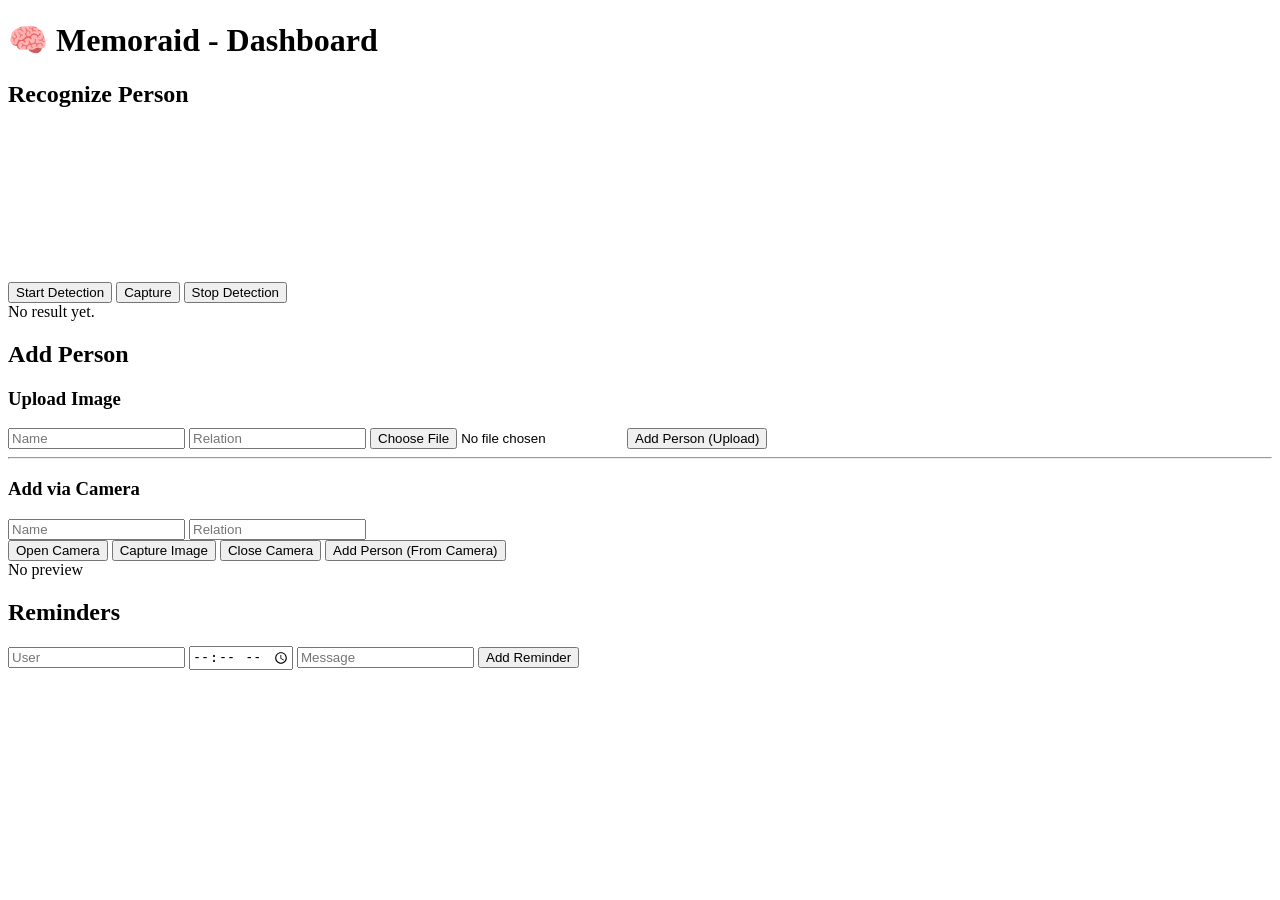
==== templates/index.html @ 399fafb7 "cleaning" ====
<!DOCTYPE html>
<html lang="en">
<head>
  <meta charset="utf-8" />
  <title>Memoraid Dashboard</title>
  <link rel="stylesheet" href="/static/style.css" />
</head>
<body>
  <h1>🧠 Memoraid - Dashboard</h1>

  <!-- Recognize Person -->
  <section class="card">
    <h2>Recognize Person</h2>
    <video id="rec-video" autoplay playsinline></video>
    <canvas id="rec-canvas" style="display:none;"></canvas>

    <div class="controls">
      <button id="rec-start">Start Detection</button>
      <button id="rec-capture">Capture</button>
      <button id="rec-stop">Stop Detection</button>
    </div>

    <div id="rec-result" class="result-box">No result yet.</div>
  </section>

  <!-- Add Person -->
  <section class="card">
    <h2>Add Person</h2>

    <div class="sub">
      <h3>Upload Image</h3>
      <input id="upload-name" placeholder="Name" />
      <input id="upload-relation" placeholder="Relation" />
      <input id="upload-file" type="file" accept="image/*" />
      <button id="upload-add">Add Person (Upload)</button>
    </div>

    <hr/>

    <div class="sub">
      <h3>Add via Camera</h3>
      <video id="add-video" autoplay playsinline style="display:none;"></video>
      <canvas id="add-canvas" style="display:none;"></canvas>

      <input id="cam-name" placeholder="Name" />
      <input id="cam-relation" placeholder="Relation" />
      <div class="controls">
        <button id="add-open">Open Camera</button>
        <button id="add-capture">Capture Image</button>
        <button id="add-close">Close Camera</button>
        <button id="add-submit">Add Person (From Camera)</button>
      </div>

      <div id="added-preview" class="result-box">No preview</div>
    </div>
  </section>

  <!-- Reminders -->
  <section class="card">
    <h2>Reminders</h2>
    <input id="rem-user" placeholder="User" />
    <input id="rem-time" type="time" />
    <input id="rem-message" placeholder="Message" />
    <button id="rem-add">Add Reminder</button>

    <div id="rem-list" class="result-box"></div>
  </section>

  <script src="/static/script.js"></script>
</body>
</html>
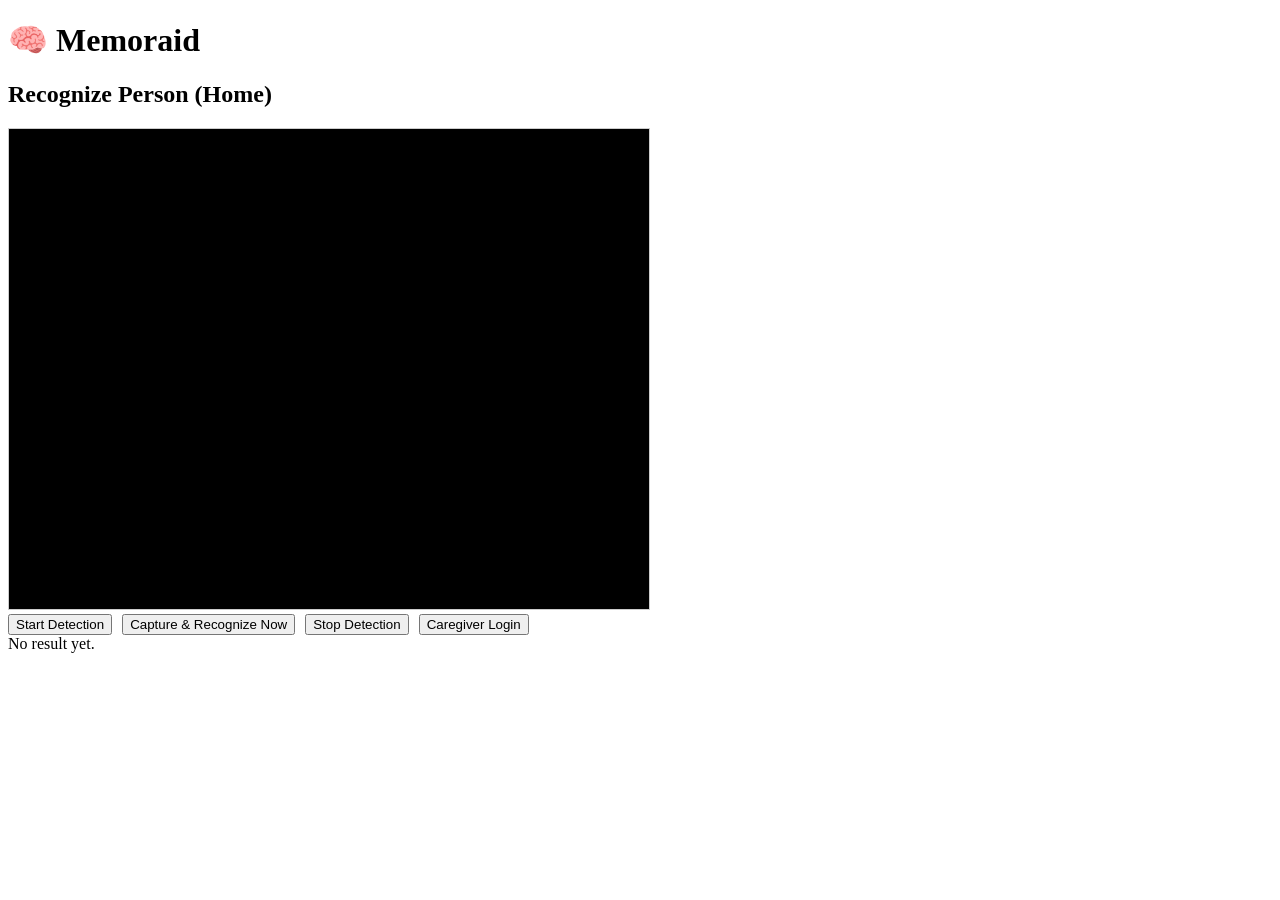
==== commit f9c1f5da: "two seprate dashboards but problem with face recognition" ====
--- a/templates/index.html
+++ b/templates/index.html
@@ -1,72 +1,240 @@
-
 <!DOCTYPE html>
 <html lang="en">
 <head>
   <meta charset="utf-8" />
-  <title>Memoraid Dashboard</title>
+  <title>Memoraid - Home</title>
   <link rel="stylesheet" href="/static/style.css" />
+  <style>
+    /* small overrides for larger preview */
+    #rec-video { width: 640px; height: 480px; border: 1px solid #ccc; background:#000; }
+    .controls button { margin-right: 6px; }
+    /* simple modal */
+    .modal { display:none; position: fixed; left:0; top:0; right:0; bottom:0; background: rgba(0,0,0,0.5); align-items:center; justify-content:center; }
+    .modal .box { background:#fff; padding:16px; border-radius:6px; width:320px; }
+  </style>
 </head>
 <body>
-  <h1>🧠 Memoraid - Dashboard</h1>
-
-  <!-- Recognize Person -->
+  <h1>🧠 Memoraid</h1>
+
+  <!-- Recognize Person (Home) -->
   <section class="card">
-    <h2>Recognize Person</h2>
+    <h2>Recognize Person (Home)</h2>
     <video id="rec-video" autoplay playsinline></video>
     <canvas id="rec-canvas" style="display:none;"></canvas>
 
     <div class="controls">
       <button id="rec-start">Start Detection</button>
-      <button id="rec-capture">Capture</button>
+      <button id="rec-capture">Capture & Recognize Now</button>
       <button id="rec-stop">Stop Detection</button>
+      <button id="caregiver-login">Caregiver Login</button>
     </div>
 
     <div id="rec-result" class="result-box">No result yet.</div>
   </section>
 
-  <!-- Add Person -->
-  <section class="card">
-    <h2>Add Person</h2>
-
-    <div class="sub">
-      <h3>Upload Image</h3>
-      <input id="upload-name" placeholder="Name" />
-      <input id="upload-relation" placeholder="Relation" />
-      <input id="upload-file" type="file" accept="image/*" />
-      <button id="upload-add">Add Person (Upload)</button>
+  <!-- Caregiver login modal -->
+  <div id="login-modal" class="modal">
+    <div class="box">
+      <h3>Caregiver Login</h3>
+      <input id="login-password" type="password" placeholder="Password" />
+      <div style="margin-top:10px;">
+        <button id="login-submit">Login</button>
+        <button id="login-cancel">Cancel</button>
+      </div>
+      <div id="login-msg" style="color:red; margin-top:8px;"></div>
     </div>
-
-    <hr/>
-
-    <div class="sub">
-      <h3>Add via Camera</h3>
-      <video id="add-video" autoplay playsinline style="display:none;"></video>
-      <canvas id="add-canvas" style="display:none;"></canvas>
-
-      <input id="cam-name" placeholder="Name" />
-      <input id="cam-relation" placeholder="Relation" />
-      <div class="controls">
-        <button id="add-open">Open Camera</button>
-        <button id="add-capture">Capture Image</button>
-        <button id="add-close">Close Camera</button>
-        <button id="add-submit">Add Person (From Camera)</button>
-      </div>
-
-      <div id="added-preview" class="result-box">No preview</div>
-    </div>
-  </section>
-
-  <!-- Reminders -->
-  <section class="card">
-    <h2>Reminders</h2>
-    <input id="rem-user" placeholder="User" />
-    <input id="rem-time" type="time" />
-    <input id="rem-message" placeholder="Message" />
-    <button id="rem-add">Add Reminder</button>
-
-    <div id="rem-list" class="result-box"></div>
-  </section>
-
-  <script src="/static/script.js"></script>
+  </div>
+
+  <script>
+    // --- camera + recognition logic ---
+    const video = document.getElementById('rec-video');
+    const canvas = document.getElementById('rec-canvas');
+    const resultBox = document.getElementById('rec-result');
+
+    let stream = null;
+    let detectInterval = null;
+    const RECOGNIZE_INTERVAL_MS = 2000; // 2s
+
+    async function openCamera() {
+      stream = await navigator.mediaDevices.getUserMedia({ video: true, audio: false });
+      video.srcObject = stream;
+      await video.play();
+    }
+
+    function closeCamera() {
+      if (stream) {
+        stream.getTracks().forEach(t => t.stop());
+        stream = null;
+      }
+      video.pause();
+    }
+
+    async function captureFrameAsFile() {
+      // draw video frame to canvas and create a blob for upload
+      canvas.width = video.videoWidth || 640;
+      canvas.height = video.videoHeight || 480;
+      const ctx = canvas.getContext('2d');
+      ctx.drawImage(video, 0, 0, canvas.width, canvas.height);
+      return new Promise((resolve) => {
+        canvas.toBlob(blob => {
+          // create a File-like object with a unique name (so server won't mix)
+          const filename = `capture_${Date.now()}.jpg`;
+          const file = new File([blob], filename, { type: 'image/jpeg' });
+          resolve(file);
+        }, 'image/jpeg', 0.9);
+      });
+    }
+
+    async function sendFrameForRecognition(file) {
+      const form = new FormData();
+      form.append('file', file, file.name);
+      const resp = await fetch('/recognize', { method: 'POST', body: form });
+      return resp.json();
+    }
+
+    async function doRecognitionOnce() {
+      if (!stream) return;
+      try {
+        const file = await captureFrameAsFile();
+        const json = await sendFrameForRecognition(file);
+        if (json && json.status === 'success') {
+          const faces = json.faces;
+          // faces may be array
+          if (Array.isArray(faces)) {
+            // if your server returns {faces: [...]}, adapt accordingly
+            processFaces(faces);
+          } else if (faces && faces.faces) {
+            processFaces(faces.faces);
+          } else {
+            resultBox.innerText = "No faces detected.";
+          }
+        } else {
+          resultBox.innerText = "Recognition error: " + (json.message || "unknown");
+        }
+      } catch (e) {
+        resultBox.innerText = "Recognition exception: " + e.message;
+      }
+    }
+
+    function processFaces(facesArr) {
+      if (!facesArr || facesArr.length === 0) {
+        resultBox.innerText = "No faces detected.";
+        return;
+      }
+      // display multiple faces results
+      const lines = facesArr.map((f, idx) => {
+        if (f.status === 'recognized') {
+          return `Face ${idx+1}: ${f.name} (${f.relation}) — confidence ${Number(f.confidence).toFixed(2)}`;
+        } else if (f.status === 'unknown') {
+          return `Face ${idx+1}: Unknown`;
+        } else if (f.status === 'error') {
+          return `Face ${idx+1}: Error: ${f.message || 'err'}`;
+        } else {
+          return `Face ${idx+1}: ${JSON.stringify(f)}`;
+        }
+      });
+      resultBox.innerText = lines.join('\n');
+    }
+
+    document.getElementById('rec-start').addEventListener('click', async () => {
+      if (!stream) await openCamera();
+      if (detectInterval) clearInterval(detectInterval);
+      detectInterval = setInterval(doRecognitionOnce, RECOGNIZE_INTERVAL_MS);
+    });
+
+    document.getElementById('rec-stop').addEventListener('click', () => {
+      if (detectInterval) clearInterval(detectInterval);
+      detectInterval = null;
+      closeCamera();
+    });
+
+    document.getElementById('rec-capture').addEventListener('click', async () => {
+      if (!stream) await openCamera();
+      await doRecognitionOnce();
+    });
+
+    // --- Caregiver login modal ---
+    const loginModal = document.getElementById('login-modal');
+    const loginPassword = document.getElementById('login-password');
+    const loginMsg = document.getElementById('login-msg');
+
+    document.getElementById('caregiver-login').addEventListener('click', () => {
+      loginPassword.value = '';
+      loginMsg.innerText = '';
+      loginModal.style.display = 'flex';
+      loginPassword.focus();
+    });
+
+    document.getElementById('login-cancel').addEventListener('click', () => {
+      loginModal.style.display = 'none';
+    });
+
+    document.getElementById('login-submit').addEventListener('click', async () => {
+      const p = loginPassword.value.trim();
+      if (!p) { loginMsg.innerText = 'Enter password'; return; }
+      // call server to validate
+      const form = new FormData();
+      form.append('password', p);
+      const resp = await fetch('/login', { method: 'POST', body: form });
+      const j = await resp.json();
+      if (j && j.status === 'success') {
+        // close modal and redirect to dashboard
+        loginModal.style.display = 'none';
+        // Open dashboard in same tab
+        window.location.href = '/dashboard';
+      } else {
+        loginMsg.innerText = j.message || 'Invalid password';
+      }
+    });
+
+    // --- Reminders polling + browser alert + TTS ---
+    let triggeredSet = new Set();
+
+    async function pollReminders() {
+      try {
+        const resp = await fetch('/get_reminders');
+        const data = await resp.json();
+        if (data && typeof data === 'object') {
+          const now = new Date();
+          const hh = now.getHours().toString().padStart(2,'0');
+          const mm = now.getMinutes().toString().padStart(2,'0');
+          const cur = `${hh}:${mm}`;
+          // iterate reminders
+          for (const [user, arr] of Object.entries(data)) {
+            if (!Array.isArray(arr)) continue;
+            for (const r of arr) {
+              const t = (''+ (r.time || '')).trim();
+              const msg = (''+ (r.message || '')).trim();
+              const key = `${user}___${t}___${msg}`;
+              if (t === cur && !triggeredSet.has(key)) {
+                // show small browser alert and TTS
+                try {
+                  alert(`Reminder for ${user}: ${msg}`);
+                } catch(e){}
+                try {
+                  // Web Speech API for TTS
+                  if ('speechSynthesis' in window) {
+                    const utter = new SpeechSynthesisUtterance(msg);
+                    window.speechSynthesis.speak(utter);
+                  }
+                } catch(e){}
+                triggeredSet.add(key);
+              }
+            }
+          }
+          // Clear triggeredSet at midnight: simple heuristic
+          // We'll clear if set grows large to avoid memory growth
+          if (triggeredSet.size > 1000) triggeredSet.clear();
+        }
+      } catch (e) {
+        console.log("Poll reminders error:", e);
+      }
+    }
+
+    // poll every 30s
+    setInterval(pollReminders, 30*1000);
+    // initial poll
+    pollReminders();
+  </script>
 </body>
 </html>
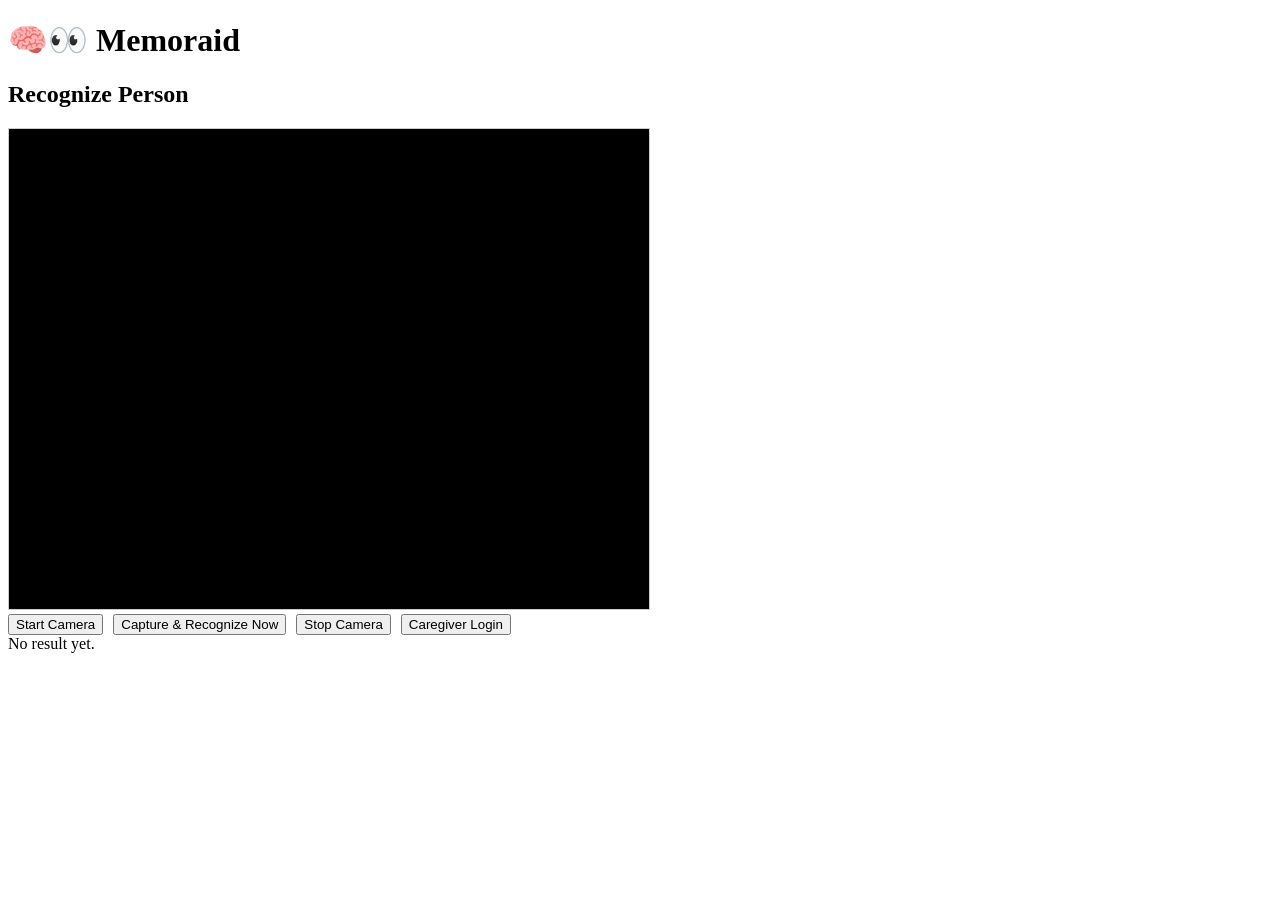
==== commit 76bd169a: "all resolve but the display of detils of person format needs to be changed and need to reduce the ex" ====
--- a/templates/index.html
+++ b/templates/index.html
@@ -2,7 +2,7 @@
 <html lang="en">
 <head>
   <meta charset="utf-8" />
-  <title>Memoraid - Home</title>
+  <title>Memoraid - Detect Person</title>
   <link rel="stylesheet" href="/static/style.css" />
   <style>
     /* small overrides for larger preview */
@@ -14,18 +14,18 @@
   </style>
 </head>
 <body>
-  <h1>🧠 Memoraid</h1>
+  <h1>🧠👀 Memoraid</h1>
 
   <!-- Recognize Person (Home) -->
   <section class="card">
-    <h2>Recognize Person (Home)</h2>
+    <h2>Recognize Person</h2>
     <video id="rec-video" autoplay playsinline></video>
     <canvas id="rec-canvas" style="display:none;"></canvas>
 
     <div class="controls">
-      <button id="rec-start">Start Detection</button>
+      <button id="rec-start">Start Camera</button>
       <button id="rec-capture">Capture & Recognize Now</button>
-      <button id="rec-stop">Stop Detection</button>
+      <button id="rec-stop">Stop Camera</button>
       <button id="caregiver-login">Caregiver Login</button>
     </div>
 
@@ -41,7 +41,7 @@
         <button id="login-submit">Login</button>
         <button id="login-cancel">Cancel</button>
       </div>
-      <div id="login-msg" style="color:red; margin-top:8px;"></div>
+      <div id="login-msg" style="color:rgb(255, 0, 0); margin-top:8px;"></div>
     </div>
   </div>
 
@@ -53,7 +53,7 @@
 
     let stream = null;
     let detectInterval = null;
-    const RECOGNIZE_INTERVAL_MS = 2000; // 2s
+    const RECOGNIZE_INTERVAL_MS = 4000; // 4s
 
     async function openCamera() {
       stream = await navigator.mediaDevices.getUserMedia({ video: true, audio: false });
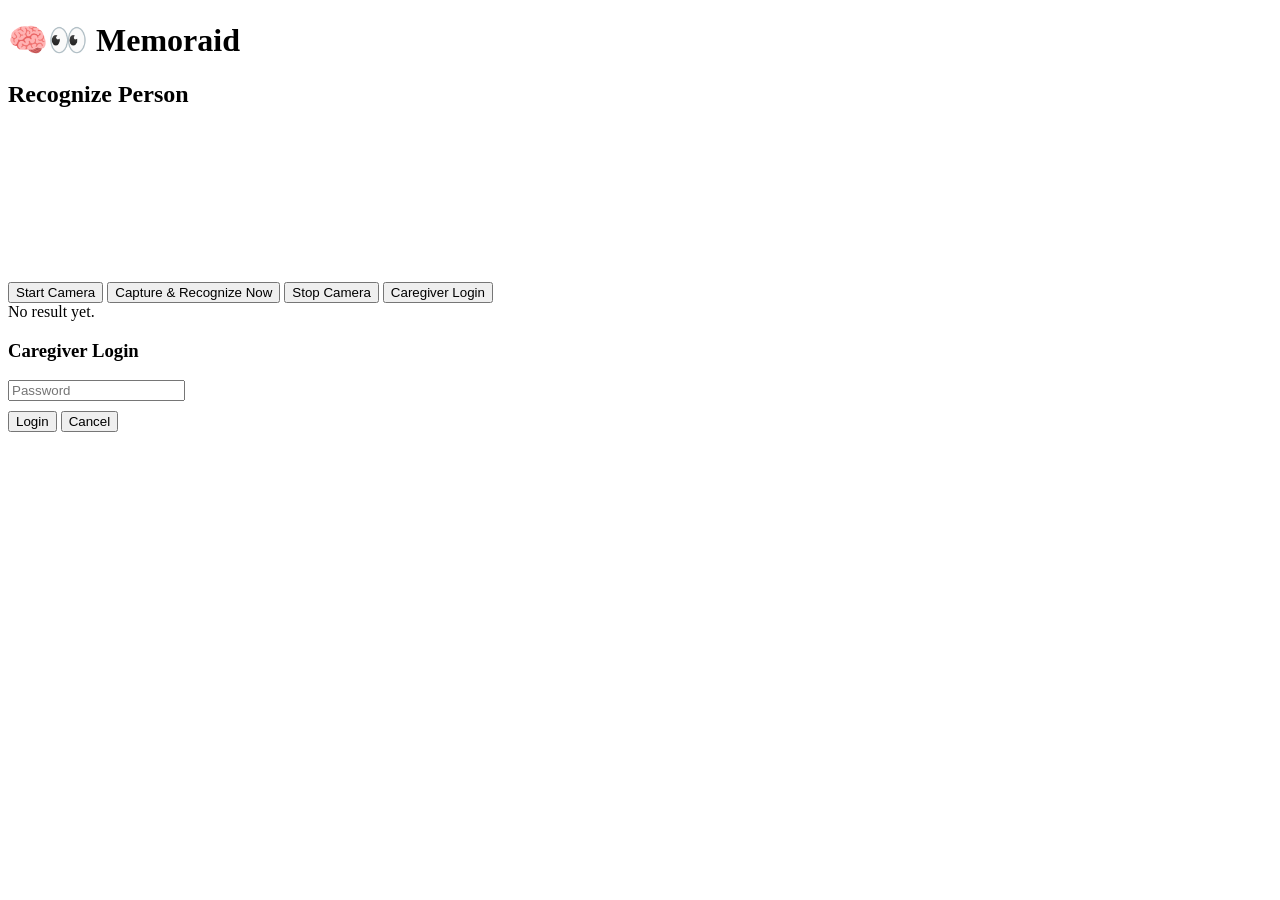
==== commit e5442ef3: "add done correctly names correct display frontend made more easy to understand reminders are stored " ====
--- a/templates/index.html
+++ b/templates/index.html
@@ -4,33 +4,34 @@
   <meta charset="utf-8" />
   <title>Memoraid - Detect Person</title>
   <link rel="stylesheet" href="/static/style.css" />
-  <style>
-    /* small overrides for larger preview */
-    #rec-video { width: 640px; height: 480px; border: 1px solid #ccc; background:#000; }
-    .controls button { margin-right: 6px; }
-    /* simple modal */
-    .modal { display:none; position: fixed; left:0; top:0; right:0; bottom:0; background: rgba(0,0,0,0.5); align-items:center; justify-content:center; }
-    .modal .box { background:#fff; padding:16px; border-radius:6px; width:320px; }
-  </style>
+  <!-- The old inline <style> block has been removed, as all styles are now in style.css -->
 </head>
 <body>
   <h1>🧠👀 Memoraid</h1>
 
-  <!-- Recognize Person (Home) -->
-  <section class="card">
-    <h2>Recognize Person</h2>
-    <video id="rec-video" autoplay playsinline></video>
-    <canvas id="rec-canvas" style="display:none;"></canvas>
+  <!-- This main wrapper is used for the professional, full-width layout -->
+  <main class="container">
+    <section class="card">
+      <!-- Your h2 heading is now correctly included -->
+      <h2>Recognize Person</h2>
 
-    <div class="controls">
-      <button id="rec-start">Start Camera</button>
-      <button id="rec-capture">Capture & Recognize Now</button>
-      <button id="rec-stop">Stop Camera</button>
-      <button id="caregiver-login">Caregiver Login</button>
-    </div>
+      <div class="live-view-wrapper">
+        <video id="rec-video" autoplay playsinline></video>
+        <div id="notification-area"></div>
+      </div>
 
-    <div id="rec-result" class="result-box">No result yet.</div>
-  </section>
+      <canvas id="rec-canvas" style="display:none;"></canvas>
+
+      <div class="controls">
+        <button id="rec-start">Start Camera</button>
+        <button id="rec-capture">Capture & Recognize Now</button>
+        <button id="rec-stop">Stop Camera</button>
+        <button id="caregiver-login">Caregiver Login</button>
+      </div>
+      
+      <div id="rec-result" class="result-box">No result yet.</div>
+    </section>
+  </main> <!-- End of the main container -->
 
   <!-- Caregiver login modal -->
   <div id="login-modal" class="modal">
@@ -45,196 +46,6 @@
     </div>
   </div>
 
-  <script>
-    // --- camera + recognition logic ---
-    const video = document.getElementById('rec-video');
-    const canvas = document.getElementById('rec-canvas');
-    const resultBox = document.getElementById('rec-result');
-
-    let stream = null;
-    let detectInterval = null;
-    const RECOGNIZE_INTERVAL_MS = 4000; // 4s
-
-    async function openCamera() {
-      stream = await navigator.mediaDevices.getUserMedia({ video: true, audio: false });
-      video.srcObject = stream;
-      await video.play();
-    }
-
-    function closeCamera() {
-      if (stream) {
-        stream.getTracks().forEach(t => t.stop());
-        stream = null;
-      }
-      video.pause();
-    }
-
-    async function captureFrameAsFile() {
-      // draw video frame to canvas and create a blob for upload
-      canvas.width = video.videoWidth || 640;
-      canvas.height = video.videoHeight || 480;
-      const ctx = canvas.getContext('2d');
-      ctx.drawImage(video, 0, 0, canvas.width, canvas.height);
-      return new Promise((resolve) => {
-        canvas.toBlob(blob => {
-          // create a File-like object with a unique name (so server won't mix)
-          const filename = `capture_${Date.now()}.jpg`;
-          const file = new File([blob], filename, { type: 'image/jpeg' });
-          resolve(file);
-        }, 'image/jpeg', 0.9);
-      });
-    }
-
-    async function sendFrameForRecognition(file) {
-      const form = new FormData();
-      form.append('file', file, file.name);
-      const resp = await fetch('/recognize', { method: 'POST', body: form });
-      return resp.json();
-    }
-
-    async function doRecognitionOnce() {
-      if (!stream) return;
-      try {
-        const file = await captureFrameAsFile();
-        const json = await sendFrameForRecognition(file);
-        if (json && json.status === 'success') {
-          const faces = json.faces;
-          // faces may be array
-          if (Array.isArray(faces)) {
-            // if your server returns {faces: [...]}, adapt accordingly
-            processFaces(faces);
-          } else if (faces && faces.faces) {
-            processFaces(faces.faces);
-          } else {
-            resultBox.innerText = "No faces detected.";
-          }
-        } else {
-          resultBox.innerText = "Recognition error: " + (json.message || "unknown");
-        }
-      } catch (e) {
-        resultBox.innerText = "Recognition exception: " + e.message;
-      }
-    }
-
-    function processFaces(facesArr) {
-      if (!facesArr || facesArr.length === 0) {
-        resultBox.innerText = "No faces detected.";
-        return;
-      }
-      // display multiple faces results
-      const lines = facesArr.map((f, idx) => {
-        if (f.status === 'recognized') {
-          return `Face ${idx+1}: ${f.name} (${f.relation}) — confidence ${Number(f.confidence).toFixed(2)}`;
-        } else if (f.status === 'unknown') {
-          return `Face ${idx+1}: Unknown`;
-        } else if (f.status === 'error') {
-          return `Face ${idx+1}: Error: ${f.message || 'err'}`;
-        } else {
-          return `Face ${idx+1}: ${JSON.stringify(f)}`;
-        }
-      });
-      resultBox.innerText = lines.join('\n');
-    }
-
-    document.getElementById('rec-start').addEventListener('click', async () => {
-      if (!stream) await openCamera();
-      if (detectInterval) clearInterval(detectInterval);
-      detectInterval = setInterval(doRecognitionOnce, RECOGNIZE_INTERVAL_MS);
-    });
-
-    document.getElementById('rec-stop').addEventListener('click', () => {
-      if (detectInterval) clearInterval(detectInterval);
-      detectInterval = null;
-      closeCamera();
-    });
-
-    document.getElementById('rec-capture').addEventListener('click', async () => {
-      if (!stream) await openCamera();
-      await doRecognitionOnce();
-    });
-
-    // --- Caregiver login modal ---
-    const loginModal = document.getElementById('login-modal');
-    const loginPassword = document.getElementById('login-password');
-    const loginMsg = document.getElementById('login-msg');
-
-    document.getElementById('caregiver-login').addEventListener('click', () => {
-      loginPassword.value = '';
-      loginMsg.innerText = '';
-      loginModal.style.display = 'flex';
-      loginPassword.focus();
-    });
-
-    document.getElementById('login-cancel').addEventListener('click', () => {
-      loginModal.style.display = 'none';
-    });
-
-    document.getElementById('login-submit').addEventListener('click', async () => {
-      const p = loginPassword.value.trim();
-      if (!p) { loginMsg.innerText = 'Enter password'; return; }
-      // call server to validate
-      const form = new FormData();
-      form.append('password', p);
-      const resp = await fetch('/login', { method: 'POST', body: form });
-      const j = await resp.json();
-      if (j && j.status === 'success') {
-        // close modal and redirect to dashboard
-        loginModal.style.display = 'none';
-        // Open dashboard in same tab
-        window.location.href = '/dashboard';
-      } else {
-        loginMsg.innerText = j.message || 'Invalid password';
-      }
-    });
-
-    // --- Reminders polling + browser alert + TTS ---
-    let triggeredSet = new Set();
-
-    async function pollReminders() {
-      try {
-        const resp = await fetch('/get_reminders');
-        const data = await resp.json();
-        if (data && typeof data === 'object') {
-          const now = new Date();
-          const hh = now.getHours().toString().padStart(2,'0');
-          const mm = now.getMinutes().toString().padStart(2,'0');
-          const cur = `${hh}:${mm}`;
-          // iterate reminders
-          for (const [user, arr] of Object.entries(data)) {
-            if (!Array.isArray(arr)) continue;
-            for (const r of arr) {
-              const t = (''+ (r.time || '')).trim();
-              const msg = (''+ (r.message || '')).trim();
-              const key = `${user}___${t}___${msg}`;
-              if (t === cur && !triggeredSet.has(key)) {
-                // show small browser alert and TTS
-                try {
-                  alert(`Reminder for ${user}: ${msg}`);
-                } catch(e){}
-                try {
-                  // Web Speech API for TTS
-                  if ('speechSynthesis' in window) {
-                    const utter = new SpeechSynthesisUtterance(msg);
-                    window.speechSynthesis.speak(utter);
-                  }
-                } catch(e){}
-                triggeredSet.add(key);
-              }
-            }
-          }
-          // Clear triggeredSet at midnight: simple heuristic
-          // We'll clear if set grows large to avoid memory growth
-          if (triggeredSet.size > 1000) triggeredSet.clear();
-        }
-      } catch (e) {
-        console.log("Poll reminders error:", e);
-      }
-    }
-
-    // poll every 30s
-    setInterval(pollReminders, 30*1000);
-    // initial poll
-    pollReminders();
-  </script>
+  <script src="/static/script.js"></script>
 </body>
-</html>
+</html>
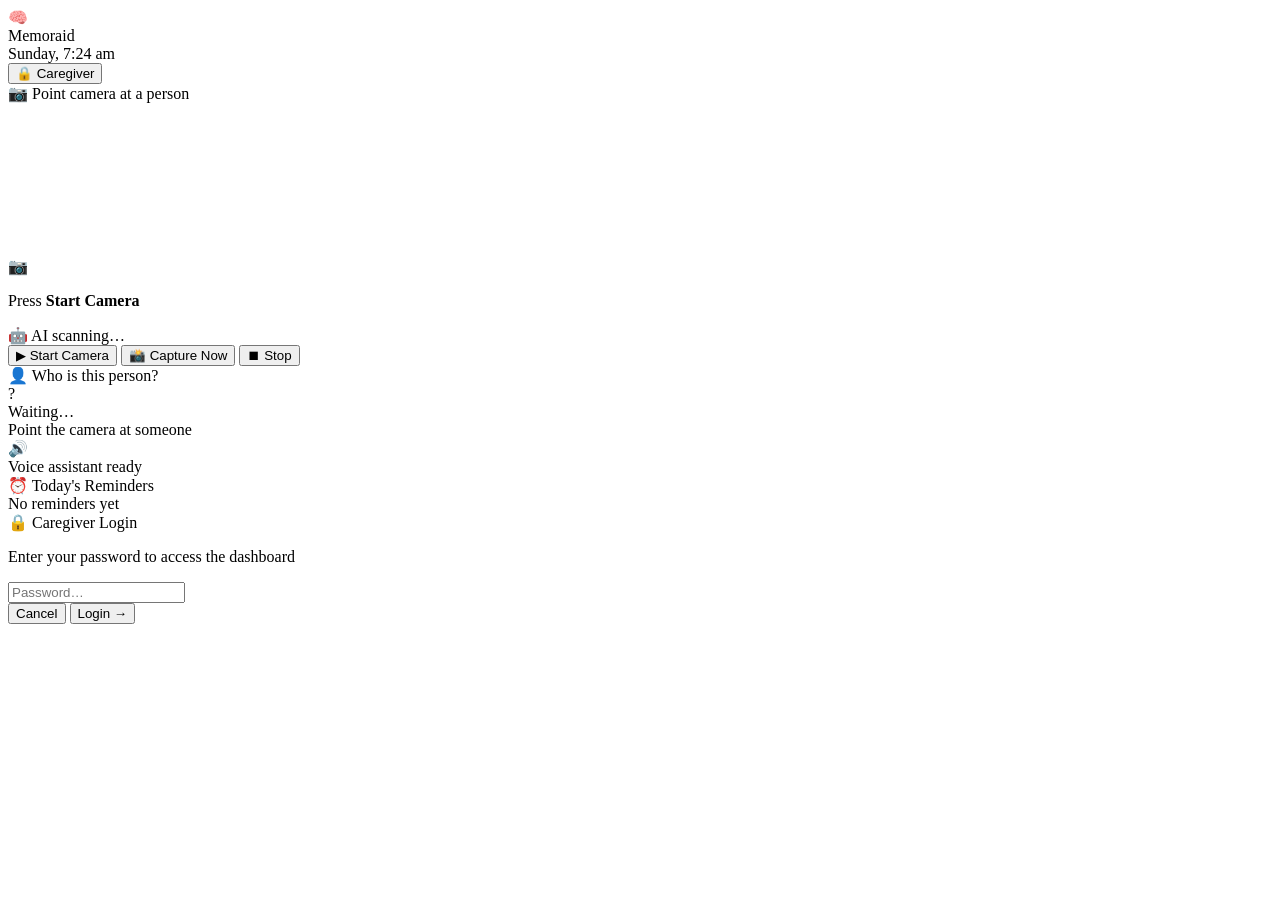
==== commit 2e4a5e0a: "Redesign UI, add assets and person entry" ====
--- a/templates/index.html
+++ b/templates/index.html
@@ -1,51 +1,210 @@
 <!DOCTYPE html>
 <html lang="en">
 <head>
-  <meta charset="utf-8" />
-  <title>Memoraid - Detect Person</title>
-  <link rel="stylesheet" href="/static/style.css" />
-  <!-- The old inline <style> block has been removed, as all styles are now in style.css -->
+  <meta charset="utf-8"/>
+  <meta name="viewport" content="width=device-width, initial-scale=1.0"/>
+  <title>Memoraid</title>
+  <link rel="preconnect" href="https://fonts.googleapis.com">
+  <link href="https://fonts.googleapis.com/css2?family=Nunito:wght@400;600;700;800;900&display=swap" rel="stylesheet">
+  <link rel="stylesheet" href="/static/style.css"/>
 </head>
-<body>
-  <h1>🧠👀 Memoraid</h1>
-
-  <!-- This main wrapper is used for the professional, full-width layout -->
-  <main class="container">
-    <section class="card">
-      <!-- Your h2 heading is now correctly included -->
-      <h2>Recognize Person</h2>
-
-      <div class="live-view-wrapper">
+<body class="patient-page">
+
+  <header class="topbar">
+    <div class="brand">
+      <div class="brand-icon">🧠</div>
+      <span class="brand-name">Memoraid</span>
+    </div>
+    <div class="topbar-right">
+      <div class="clock" id="clock"></div>
+      <button class="btn-caregiver" id="caregiver-login">🔒 Caregiver</button>
+    </div>
+  </header>
+
+  <div id="notification-area" class="notification-area"></div>
+
+  <main class="patient-main">
+
+    <div class="camera-panel">
+      <div class="panel-label">📷 Point camera at a person</div>
+      <div class="camera-box" id="camera-box">
         <video id="rec-video" autoplay playsinline></video>
-        <div id="notification-area"></div>
-      </div>
-
-      <canvas id="rec-canvas" style="display:none;"></canvas>
-
-      <div class="controls">
-        <button id="rec-start">Start Camera</button>
-        <button id="rec-capture">Capture & Recognize Now</button>
-        <button id="rec-stop">Stop Camera</button>
-        <button id="caregiver-login">Caregiver Login</button>
-      </div>
-      
-      <div id="rec-result" class="result-box">No result yet.</div>
-    </section>
-  </main> <!-- End of the main container -->
-
-  <!-- Caregiver login modal -->
-  <div id="login-modal" class="modal">
-    <div class="box">
-      <h3>Caregiver Login</h3>
-      <input id="login-password" type="password" placeholder="Password" />
-      <div style="margin-top:10px;">
-        <button id="login-submit">Login</button>
-        <button id="login-cancel">Cancel</button>
-      </div>
-      <div id="login-msg" style="color:rgb(255, 0, 0); margin-top:8px;"></div>
+        <canvas id="rec-canvas" style="display:none;"></canvas>
+        <!-- Hidden element required by script.js — resultBox target -->
+        <div id="rec-result" style="display:none;"></div>
+        <div class="scan-line" id="scan-line"></div>
+        <div class="cam-corners">
+          <span class="c tl"></span><span class="c tr"></span>
+          <span class="c bl"></span><span class="c br"></span>
+        </div>
+        <div class="cam-idle" id="cam-idle">
+          <div class="cam-idle-icon">📷</div>
+          <p>Press <strong>Start Camera</strong></p>
+        </div>
+        <div class="ai-pill" id="ai-pill">🤖 AI scanning…</div>
+      </div>
+
+      <div class="cam-btns">
+        <button class="big-btn btn-start" id="rec-start">▶ Start Camera</button>
+        <button class="big-btn btn-capture" id="rec-capture">📸 Capture Now</button>
+        <button class="big-btn btn-stop" id="rec-stop">⏹ Stop</button>
+      </div>
+    </div>
+
+    <div class="result-panel">
+      <div class="panel-label">👤 Who is this person?</div>
+
+      <div class="person-card" id="person-card">
+        <div class="person-avatar" id="person-avatar">?</div>
+        <div class="person-details" id="person-details">
+          <div class="person-name" id="person-name">Waiting…</div>
+          <div class="person-relation" id="person-relation">Point the camera at someone</div>
+          <div class="confidence-wrap" id="confidence-wrap" style="display:none;">
+            <span class="conf-label">Match</span>
+            <div class="conf-track"><div class="conf-bar" id="conf-bar"></div></div>
+            <span class="conf-pct" id="conf-pct"></span>
+          </div>
+        </div>
+      </div>
+
+      <div class="voice-card" id="voice-card">
+        <div class="voice-icon">🔊</div>
+        <div class="voice-bars" id="voice-bars">
+          <span></span><span></span><span></span><span></span><span></span>
+        </div>
+        <div class="voice-text" id="voice-text">Voice assistant ready</div>
+      </div>
+
+      <div class="reminders-label">⏰ Today's Reminders</div>
+      <div class="reminders-mini" id="reminders-mini">
+        <div class="rem-empty-small">No reminders yet</div>
+      </div>
+    </div>
+
+  </main>
+
+  <div id="login-modal" class="modal-wrap">
+    <div class="modal-box">
+      <div class="modal-title">🔒 Caregiver Login</div>
+      <p class="modal-sub">Enter your password to access the dashboard</p>
+      <input id="login-password" type="password" class="modal-input" placeholder="Password…"/>
+      <div id="login-msg" class="login-error"></div>
+      <div class="modal-btns">
+        <button class="modal-btn-cancel" id="login-cancel">Cancel</button>
+        <button class="modal-btn-submit" id="login-submit">Login →</button>
+      </div>
     </div>
   </div>
 
   <script src="/static/script.js"></script>
+  <script>
+    // Clock
+    function updateClock() {
+      const now = new Date();
+      document.getElementById('clock').textContent = now.toLocaleString('en-IN', { weekday:'long', hour:'numeric', minute:'2-digit', hour12:true });
+    }
+    updateClock(); setInterval(updateClock, 30000);
+
+    // Camera state UI
+    document.getElementById('rec-start').addEventListener('click', () => {
+      document.getElementById('cam-idle').style.display = 'none';
+      document.getElementById('scan-line').style.display = 'block';
+      document.getElementById('ai-pill').style.display = 'flex';
+    });
+    document.getElementById('rec-stop').addEventListener('click', () => {
+      document.getElementById('cam-idle').style.display = 'flex';
+      document.getElementById('scan-line').style.display = 'none';
+      document.getElementById('ai-pill').style.display = 'none';
+      resetPersonCard();
+    });
+
+    // processFaces UI updater — called by script.js after recognition
+    // We override the hidden resultBox's setter via MutationObserver
+    // so we react whenever script.js writes to #rec-result
+    const resultObserver = new MutationObserver(() => {
+      const text = document.getElementById('rec-result').innerText.trim();
+      if (!text || text === 'No result yet.' || text === 'No faces detected.') {
+        resetPersonCard(); return;
+      }
+      if (text.startsWith('Unknown')) {
+        document.getElementById('person-avatar').textContent = '?';
+        document.getElementById('person-avatar').style.background = '#F0EDEA';
+        document.getElementById('person-avatar').style.color = '#999';
+        document.getElementById('person-name').textContent = 'Unknown Person';
+        document.getElementById('person-relation').textContent = 'Not in your contacts';
+        document.getElementById('person-card').classList.remove('card-identified');
+        document.getElementById('confidence-wrap').style.display = 'none';
+        return;
+      }
+      // Parse "Name (Relation)" from text
+      const match = text.match(/^(.+?)\s*\((.+?)\)/);
+      if (match) {
+        const name = match[1].trim();
+        const relation = match[2].trim();
+        const initials = name.split(' ').map(w=>w[0]).join('').toUpperCase().slice(0,2);
+        const avatarEl = document.getElementById('person-avatar');
+        avatarEl.textContent = initials;
+        avatarEl.style.background = '#FFF0C8';
+        avatarEl.style.color = '#A06010';
+        document.getElementById('person-name').textContent = name;
+        document.getElementById('person-relation').textContent = '👥 ' + relation;
+        document.getElementById('person-card').classList.add('card-identified');
+        document.getElementById('confidence-wrap').style.display = 'none';
+        speak('This is ' + name + ', your ' + relation);
+        animateVoice('Saying: "This is ' + name + '"');
+      }
+    });
+    resultObserver.observe(document.getElementById('rec-result'), { childList: true, subtree: true, characterData: true });
+
+    function resetPersonCard() {
+      document.getElementById('person-name').textContent = 'Waiting…';
+      document.getElementById('person-relation').textContent = 'Point the camera at someone';
+      document.getElementById('person-avatar').textContent = '?';
+      document.getElementById('person-avatar').style.background = '#F5F0EB';
+      document.getElementById('person-avatar').style.color = '#BBB';
+      document.getElementById('person-card').classList.remove('card-identified');
+      document.getElementById('confidence-wrap').style.display = 'none';
+    }
+
+    function speak(text) {
+      if ('speechSynthesis' in window) {
+        window.speechSynthesis.cancel();
+        const u = new SpeechSynthesisUtterance(text);
+        u.lang = 'en-IN'; u.rate = 0.85;
+        window.speechSynthesis.speak(u);
+      }
+    }
+
+    let voiceTimer = null;
+    function animateVoice(label) {
+      document.getElementById('voice-bars').classList.add('active');
+      document.getElementById('voice-text').textContent = label;
+      if (voiceTimer) clearTimeout(voiceTimer);
+      voiceTimer = setTimeout(() => {
+        document.getElementById('voice-bars').classList.remove('active');
+        document.getElementById('voice-text').textContent = 'Voice assistant ready';
+      }, 3500);
+    }
+
+
+    const _origDoRec = window.doRecognitionOnce;
+
+    // Mini reminders loader
+    async function loadMiniReminders() {
+      try {
+        const rems = await fetch('/get_reminders').then(r => r.json());
+        const now = new Date();
+        const upcoming = rems.filter(r => new Date(r.datetime) > now)
+          .sort((a,b) => new Date(a.datetime)-new Date(b.datetime)).slice(0,3);
+        const el = document.getElementById('reminders-mini');
+        if (!upcoming.length) { el.innerHTML = '<div class="rem-empty-small">No upcoming reminders</div>'; return; }
+        el.innerHTML = upcoming.map(r => {
+          const t = new Date(r.datetime).toLocaleString('en-IN',{dateStyle:'short',timeStyle:'short'});
+          return `<div class="rem-mini-item"><span class="rem-mini-dot"></span><div class="rem-mini-body"><strong>${r.user}</strong><span>${r.message}</span></div><div class="rem-mini-time">${t}</div></div>`;
+        }).join('');
+      } catch(e) {}
+    }
+    loadMiniReminders(); setInterval(loadMiniReminders, 30000);
+  </script>
 </body>
 </html>
